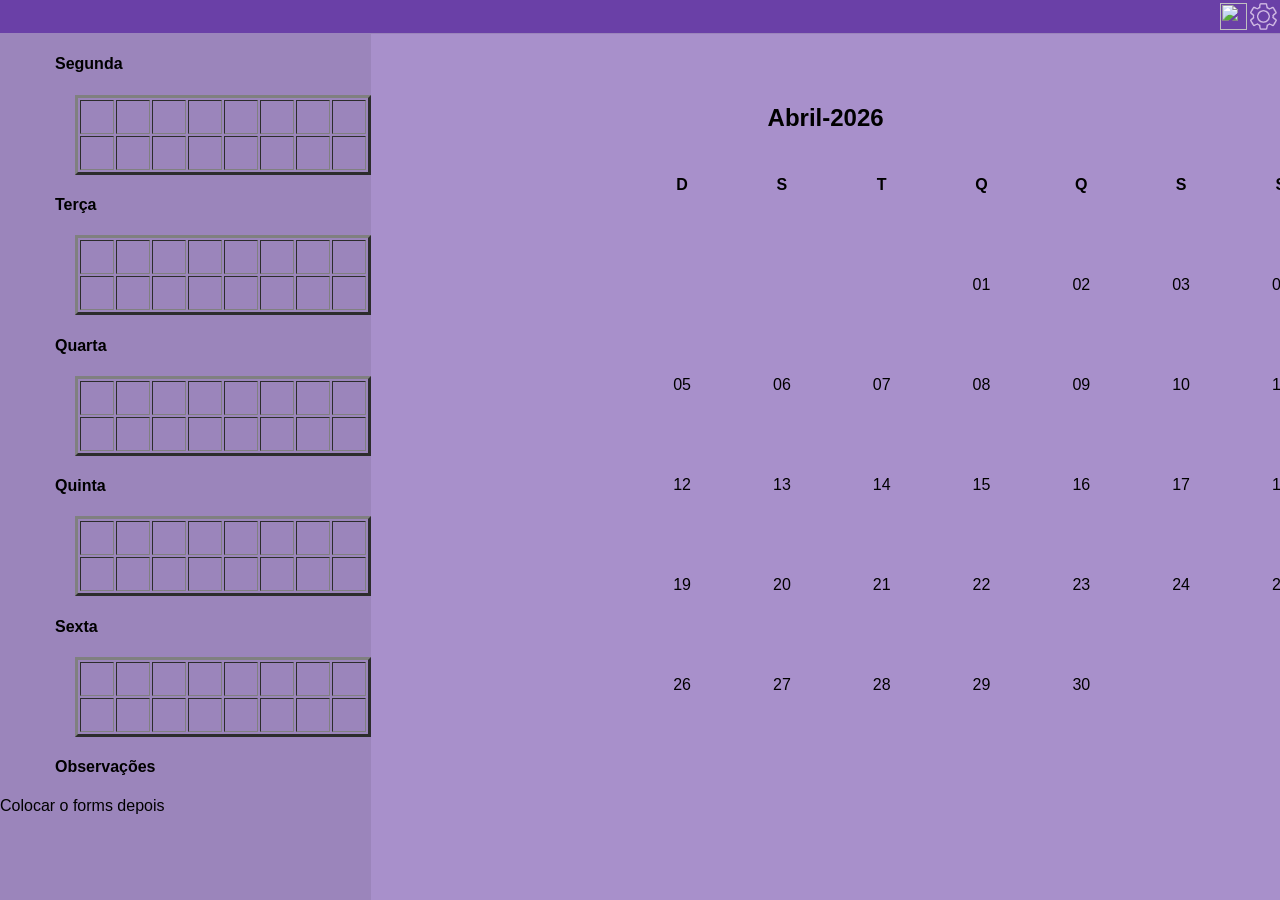
==== agenda.html @ 0a380ef1 "atualização css da navbar de agenda" ====
<html>
    <head>
       <link rel="stylesheet" href="style.css">
    </head>
    <body class="body-agenda">
        <header>
            <nav class="navbar-agenda">
                <ul class="lista-navbar">
                    <li class="lista-navbar"><a href="index.html"><img src="pngs/Casa-pagina-inicial.png" class="pg-inicial" ></a></li>
                    <li class="lista-navbar"><a href=""><img src="pngs/configurações.png" class="configurações" ></a></li>
                </ul>
            </nav>
        </header>
        <main>
            <section class="dias-semana">
                <h4 class="titulo-dia-semana">Segunda</h4>
                <table border="3" class="tabela-dias-semana">
                    <tr>
                        <td></td>
                        <td></td>
                        <td></td>
                        <td></td>
                        <td></td>
                        <td></td>
                        <td></td>
                        <td></td>
                    </tr>
                    <tr>
                        <td></td>
                        <td></td>
                        <td></td>
                        <td></td>
                        <td></td>
                        <td></td>
                        <td></td>
                        <td></td>
                    </tr>
                </table>
                <h4 class="titulo-dia-semana">Terça</h4>
                <table border="3" class="tabela-dias-semana">
                    <tr>
                        <td></td>
                        <td></td>
                        <td></td>
                        <td></td>
                        <td></td>
                        <td></td>
                        <td></td>
                        <td></td>
                    </tr>
                    <tr>
                        <td></td>
                        <td></td>
                        <td></td>
                        <td></td>
                        <td></td>
                        <td></td>
                        <td></td>
                        <td></td>
                    </tr>
                </table>
                <h4 class="titulo-dia-semana">Quarta</h4>
                <table border="3" class="tabela-dias-semana">
                    <tr>
                        <td></td>
                        <td></td>
                        <td></td>
                        <td></td>
                        <td></td>
                        <td></td>
                        <td></td>
                        <td></td>
                    </tr>
                    <tr>
                        <td></td>
                        <td></td>
                        <td></td>
                        <td></td>
                        <td></td>
                        <td></td>
                        <td></td>
                        <td></td>
                    </tr>
                </table>
                <h4 class="titulo-dia-semana">Quinta</h4>
                <table border="3" class="tabela-dias-semana">
                    <tr>
                        <td></td>
                        <td></td>
                        <td></td>
                        <td></td>
                        <td></td>
                        <td></td>
                        <td></td>
                        <td></td>
                    </tr>
                    <tr>
                        <td></td>
                        <td></td>
                        <td></td>
                        <td></td>
                        <td></td>
                        <td></td>
                        <td></td>
                        <td></td>
                    </tr>
                </table>
                <h4 class="titulo-dia-semana">Sexta</h4>
                <table border="3" class="tabela-dias-semana">
                    <tr>
                        <td></td>
                        <td></td>
                        <td></td>
                        <td></td>
                        <td></td>
                        <td></td>
                        <td></td>
                        <td></td>
                    </tr>
                    <tr>
                        <td></td>
                        <td></td>
                        <td></td>
                        <td></td>
                        <td></td>
                        <td></td>
                        <td></td>
                        <td></td>
                    </tr>
                </table>
                <h4 class="titulo-dia-semana">Observações</h4>
                <p>Colocar o forms depois</p>
            </section>
            <section class="calendario">
                <div class="mes-ano-calendario">
                    <h1>Abril-2026</h1>
                </div>
                <table class="tabela-calendario">
                    <tr>
                        <th class="coluna-calendario">D</th>
                        <th class="coluna-calendario">S</th>
                        <th class="coluna-calendario">T</th>
                        <th class="coluna-calendario">Q</th>
                        <th class="coluna-calendario">Q</th>
                        <th class="coluna-calendario">S</th>
                        <th class="coluna-calendario">S</th>
                    </tr>
                    <tr>
                        <td class="coluna-calendario"></td>
                        <td class="coluna-calendario"></td>
                        <td class="coluna-calendario"></td>
                        <td class="coluna-calendario">01</td>
                        <td class="coluna-calendario">02</td>
                        <td class="coluna-calendario">03</td>
                        <td class="coluna-calendario">04</td>
                    </tr>
                    <tr>
                        <td class="coluna-calendario">05</td>
                        <td class="coluna-calendario">06</td>
                        <td class="coluna-calendario">07</td>
                        <td class="coluna-calendario">08</td>
                        <td class="coluna-calendario">09</td>
                        <td class="coluna-calendario">10</td>
                        <td class="coluna-calendario">11</td>
                    </tr>
                    <tr>
                        <td class="coluna-calendario">12</td>
                        <td class="coluna-calendario">13</td>
                        <td class="coluna-calendario">14</td>
                        <td class="coluna-calendario">15</td>
                        <td class="coluna-calendario">16</td>
                        <td class="coluna-calendario">17</td>
                        <td class="coluna-calendario">18</td>
                    </tr>
                    <tr>
                        <td class="coluna-calendario">19</td>
                        <td class="coluna-calendario">20</td>
                        <td class="coluna-calendario">21</td>
                        <td class="coluna-calendario">22</td>
                        <td class="coluna-calendario">23</td>
                        <td class="coluna-calendario">24</td>
                        <td class="coluna-calendario">25</td>
                    </tr>
                    <tr>
                        <td class="coluna-calendario">26</td>
                        <td class="coluna-calendario">27</td>
                        <td class="coluna-calendario">28</td>
                        <td class="coluna-calendario">29</td>
                        <td class="coluna-calendario">30</td>
                        <td class="coluna-calendario"></td>
                        <td class="coluna-calendario"></td>
                    </tr>
                </table>

            </section>

        </main>
    </body>
</html>
---- style.css ----
.agenda{
    padding-top: 90px;
}
.agenda{
    padding-left: 90px;
}
.topo{
    padding-right: 40px;
}
.metodos{
    padding-top: 30px;   
}

body {
  margin: 0;
  padding: 0;
  font-family: Arial, sans-serif;
  background-color: #9df8bbee; 
}

  .carrossel-container {
    position: relative;
    width: 100%;
    max-width: 100%; 
    margin: 0 auto 30px auto; 
    overflow: hidden;
  }
  
  .carrossel-track {
    display: flex;
    overflow-x: auto;
    scroll-snap-type: x mandatory;
    scroll-behavior: smooth;
    scrollbar-width: none; 
  }
  
  .carrossel-track::-webkit-scrollbar {
    display: none;
  }
  
  .slide {
    flex: 0 0 100%;
    scroll-snap-align: start;
  }
  
  .slide img {
    width: 100%;
    height: auto;
    display: block;
    object-fit: cover;
  }
  
  .carrossel-nav {
    display: flex;
    justify-content: center;
    gap: 12px;
    position: absolute;
    bottom: 20px;
    width: 100%;
    z-index: 10;
  }
  
  .carrossel-nav a {
    display: flex;
    align-items: center;
    justify-content: center;
    width: 32px;
    height: 32px;
    background-color: rgba(0, 0, 0, 0.6);
    color: #ffffff81;
    text-decoration: none;
    font-size: 14px;
    font-weight: bold;
    border-radius: 50%;
    transition: background-color 0.2s ease, transform 0.2s ease;
  }
  
  .carrossel-nav a:hover {
    background-color: #d300f3; 
    transform: scale(1.1);
  }
  
  .conteudo-principal {
    display: flex;
    width: 100%;
    justify-content: space-between;
    align-items: flex-start;
    padding: 0 20px;
    box-sizing: border-box;
  }
  
  
  .metodos {
    width: 35%;
    display: flex;
    flex-direction: column;
    gap: 15px;
  }
  
  .metodos img {
    width: 100%;
    height: auto;
  }
  
  footer {
    display: flex;
    justify-content: space-between;
    padding: 20px;
    background-color: #5d9b6765;
    margin-top: 50px;
  }

.banner{
    width: 100%;
    text-align: center;
}

.banner img{
    width: 100%;
    height: auto;
    display: block;
}

.canais{
    text-align: center;
    position: relative;
    top: -250px;
}

.cienex{
    text-align: center;
    position: relative;
    top: -750px;
}

.cienex .bio{
    display: flex;
    justify-content: flex-start;
    position: relative;
    top: -400px;
}

.cienex .infbio{
    padding-left: 280px;
    position: relative;
    top: -580px;
}

.cienex .mat{
    right: 30px;
    display: flex;
    justify-content: flex-start;
    position: relative;
    top: -1860px;
}

.cienex .infmat{
    padding-left: 280px;
    position: relative;
    top: -2030px;
}

.cienex .fis{
    display: flex;
    justify-content: flex-end;
    position: relative;
    top: -940px;
}

.cienex .inffis{
    padding-left: 880px;
    position: relative;
    top: -1120px;
}

.cienex .qui{
    display: flex;
    justify-content: flex-end;
    position: relative;
    top: -1300px;
}

.cienex .infqui{
    padding-left: 880px;
    position: relative;
    top: -1480px;
}

.ciehum{
    text-align: center;
    position: relative;
    top: -2900px;
}

.ciehum .hist{
    display: flex;
    justify-content: flex-start;
    position: relative;
    top: -400px;
}

.ciehum .infhist{
    padding-left: 280px;
    position: relative;
    top: -580px;
}

.ciehum .geo{
    right: 30px;
    display: flex;
    justify-content: flex-start;
    position: relative;
    top: -760px;
}

.ciehum .infgeo{
    padding-left: 280px;
    position: relative;
    top: -950px;
}

.ciehum .filo{
    display: flex;
    justify-content: flex-end;
    position: relative;
    top: -1465px;
}

.ciehum .inffilo{
    padding-left: 880px;
    position: relative;
    top: -1660px;
}

.ciehum .socio{
    display: flex;
    justify-content: flex-end;
    position: relative;
    top: -1840px;
}

.ciehum .infsocio{
    padding-left: 880px;
    position: relative;
    top: -2030px;
}

.body-agenda {
    background-color: #9b85bb;
}
.navbar-agenda {
    background-color: #6a40a7;

}

.lista-navbar {
    list-style-type: none;
    margin: 0;
    padding: 1.5;
    display: flex;
    justify-content: flex-end;
}

.lista-navbar img {
    width: 27px;
    height: 27px;
    object-fit: cover;
    display: block;
}

.dias-semana {
    background-color: #9b85bb;
    position: absolute;
    left: 0%;
    top: 3.8%;
    width: 29%;
    height: 96.1%;
    
}

.calendario {
    background-color: #a890cb;
    position: absolute;
    left: 29%;
    top: 3.8%;
    width: 71%;
    height: 96.2%;
}

table {
    empty-cells: show;
    border-collapse: separate;

}

td {
    padding: 16px;
}

.tabela-calendario {
    position: absolute;
    left: 260px;
    top: 100px;
    width: 30.5%;
   
}

.coluna-calendario {
    padding: 40px;
}

.mes-ano-calendario {
    display: flex;
    margin: auto;
    justify-content: center;
    position: relative;
    top: 50px;
}

.tabela-dias-semana {
    position: relative;
    left: 75px;
}

.titulo-dia-semana {
    position: relative;
    left: 55px;
}
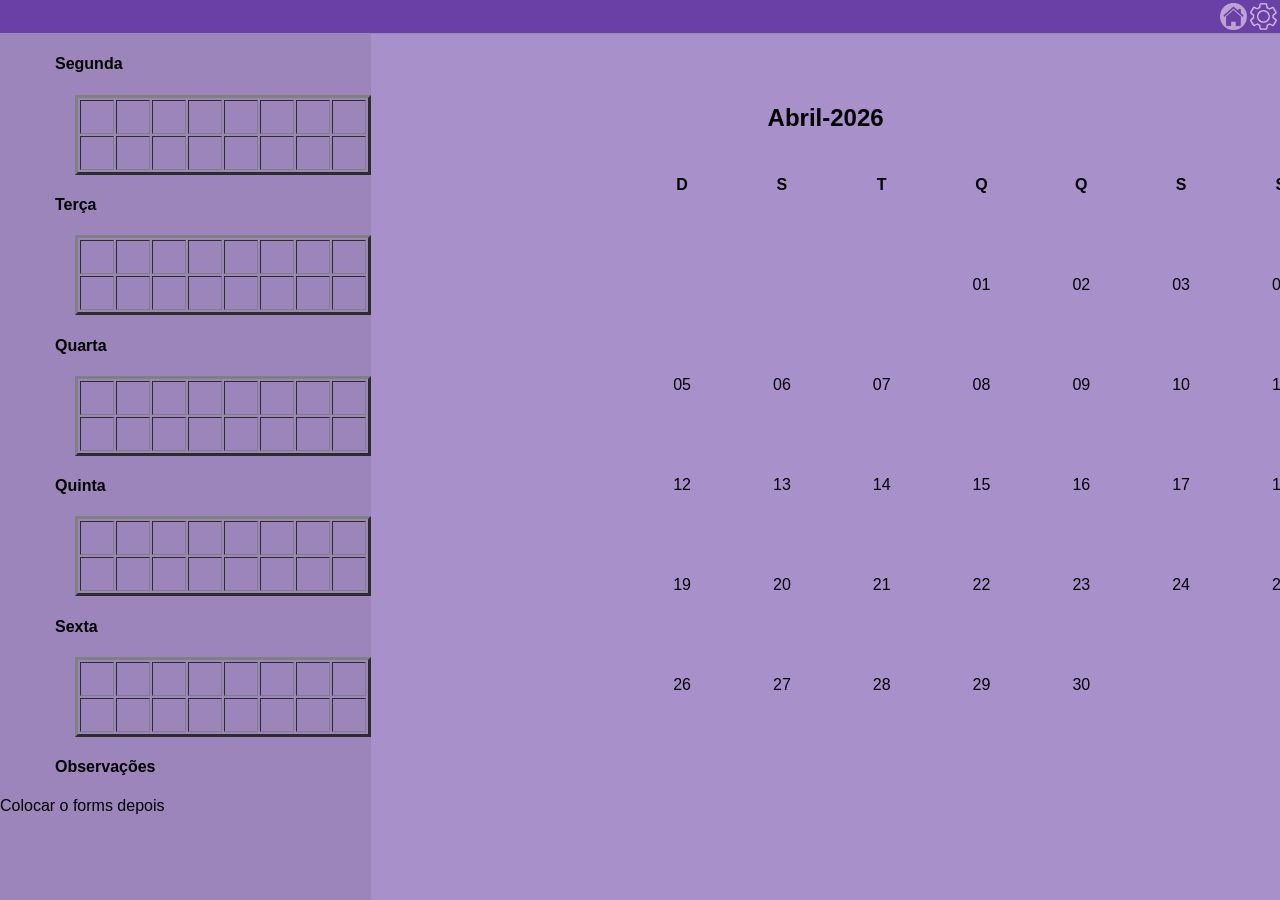
==== commit 042b33f9: "corrigindo bug na imagem home em agenda.html" ====
--- a/agenda.html
+++ b/agenda.html
@@ -6,7 +6,7 @@
         <header>
             <nav class="navbar-agenda">
                 <ul class="lista-navbar">
-                    <li class="lista-navbar"><a href="index.html"><img src="pngs/Casa-pagina-inicial.png" class="pg-inicial" ></a></li>
+                    <li class="lista-navbar"><a href="index.html"><img src="pngs/home.png" class="pg-inicial" ></a></li>
                     <li class="lista-navbar"><a href=""><img src="pngs/configurações.png" class="configurações" ></a></li>
                 </ul>
             </nav>
--- a/style.css
+++ b/style.css
@@ -8,7 +8,18 @@
     padding-right: 40px;
 }
 .metodos{
-    padding-top: 30px;   
+    display: flex;
+    flex-direction: column;
+    align-items: center; 
+    gap: 20px;
+    padding-top: 30px;  
+    padding-right: 150px;
+}
+
+.metodos img {
+    width: 60px;
+    height: auto;
+    
 }
 
 body {
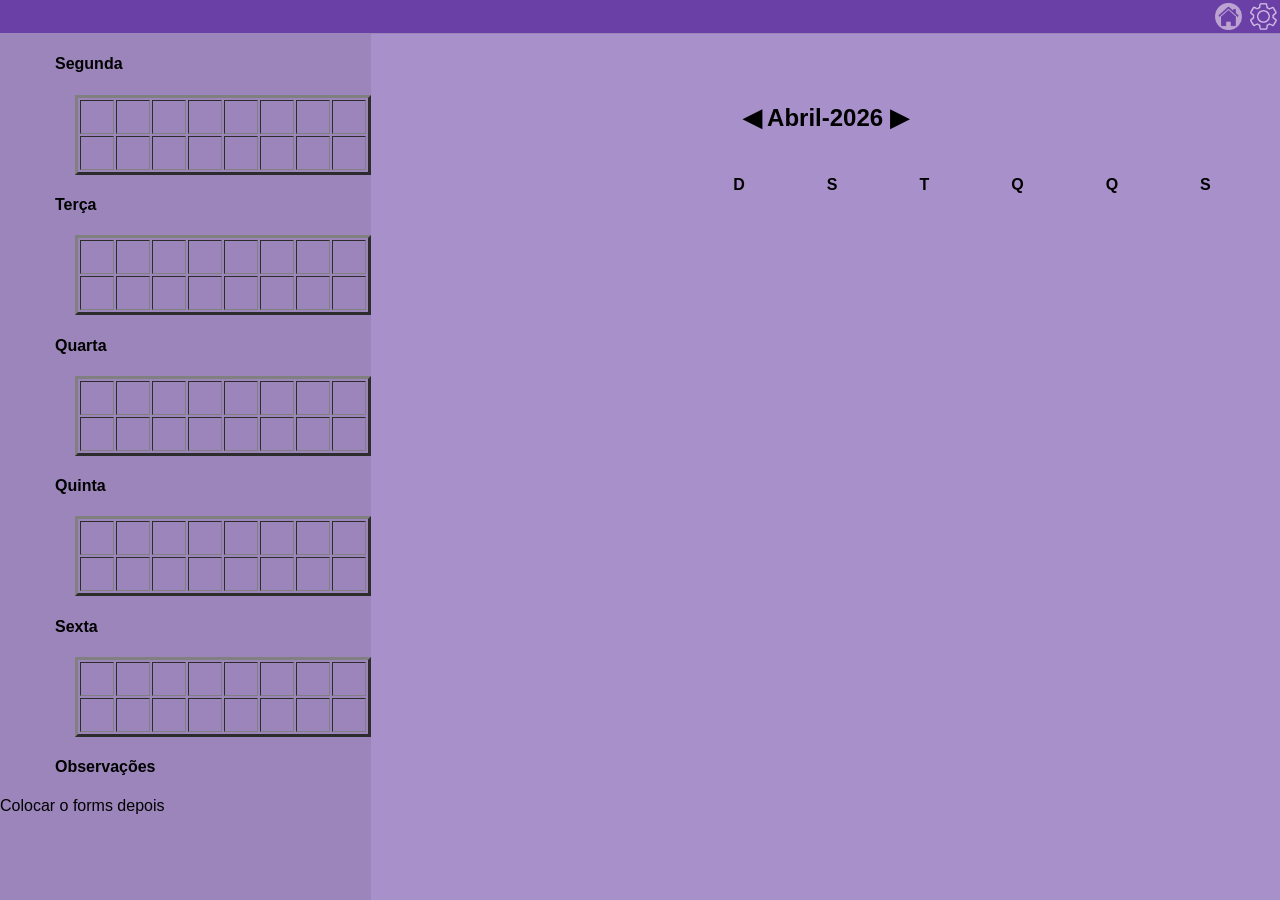
==== commit 7fcab135: "feat: adiciona lógica para preencher os dias na tabela do calendário" ====
--- a/agenda.html
+++ b/agenda.html
@@ -7,7 +7,7 @@
             <nav class="navbar-agenda">
                 <ul class="lista-navbar">
                     <li class="lista-navbar"><a href="index.html"><img src="pngs/home.png" class="pg-inicial" ></a></li>
-                    <li class="lista-navbar"><a href=""><img src="pngs/configurações.png" class="configurações" ></a></li>
+                    <li class="lista-navbar"><a href=""><img src="pngs/configuracoes.png" class="configurações" ></a></li>
                 </ul>
             </nav>
         </header>
@@ -133,7 +133,7 @@
             </section>
             <section class="calendario">
                 <div class="mes-ano-calendario">
-                    <h1>Abril-2026</h1>
+                    <h1>◀  Abril-2026  ▶</h1>
                 </div>
                 <table class="tabela-calendario">
                     <tr>
@@ -149,49 +149,49 @@
                         <td class="coluna-calendario"></td>
                         <td class="coluna-calendario"></td>
                         <td class="coluna-calendario"></td>
-                        <td class="coluna-calendario">01</td>
-                        <td class="coluna-calendario">02</td>
-                        <td class="coluna-calendario">03</td>
-                        <td class="coluna-calendario">04</td>
+                        <td class="coluna-calendario"></td>
+                        <td class="coluna-calendario"></td>
+                        <td class="coluna-calendario"></td>
+                        <td class="coluna-calendario"></td>
                     </tr>
                     <tr>
-                        <td class="coluna-calendario">05</td>
-                        <td class="coluna-calendario">06</td>
-                        <td class="coluna-calendario">07</td>
-                        <td class="coluna-calendario">08</td>
-                        <td class="coluna-calendario">09</td>
-                        <td class="coluna-calendario">10</td>
-                        <td class="coluna-calendario">11</td>
+                        <td class="coluna-calendario"></td>
+                        <td class="coluna-calendario"></td>
+                        <td class="coluna-calendario"></td>
+                        <td class="coluna-calendario"></td>
+                        <td class="coluna-calendario"></td>
+                        <td class="coluna-calendario"></td>
+                        <td class="coluna-calendario"></td>
                     </tr>
                     <tr>
-                        <td class="coluna-calendario">12</td>
-                        <td class="coluna-calendario">13</td>
-                        <td class="coluna-calendario">14</td>
-                        <td class="coluna-calendario">15</td>
-                        <td class="coluna-calendario">16</td>
-                        <td class="coluna-calendario">17</td>
-                        <td class="coluna-calendario">18</td>
+                        <td class="coluna-calendario"></td>
+                        <td class="coluna-calendario"></td>
+                        <td class="coluna-calendario"></td>
+                        <td class="coluna-calendario"></td>
+                        <td class="coluna-calendario"></td>
+                        <td class="coluna-calendario"></td>
+                        <td class="coluna-calendario"></td>
                     </tr>
                     <tr>
-                        <td class="coluna-calendario">19</td>
-                        <td class="coluna-calendario">20</td>
-                        <td class="coluna-calendario">21</td>
-                        <td class="coluna-calendario">22</td>
-                        <td class="coluna-calendario">23</td>
-                        <td class="coluna-calendario">24</td>
-                        <td class="coluna-calendario">25</td>
+                        <td class="coluna-calendario"></td>
+                        <td class="coluna-calendario"></td>
+                        <td class="coluna-calendario"></td>
+                        <td class="coluna-calendario"></td>
+                        <td class="coluna-calendario"></td>
+                        <td class="coluna-calendario"></td>
+                        <td class="coluna-calendario"></td>
                     </tr>
                     <tr>
-                        <td class="coluna-calendario">26</td>
-                        <td class="coluna-calendario">27</td>
-                        <td class="coluna-calendario">28</td>
-                        <td class="coluna-calendario">29</td>
-                        <td class="coluna-calendario">30</td>
+                        <td class="coluna-calendario"></td>
+                        <td class="coluna-calendario"></td>
+                        <td class="coluna-calendario"></td>
+                        <td class="coluna-calendario"></td>
+                        <td class="coluna-calendario"></td>
                         <td class="coluna-calendario"></td>
                         <td class="coluna-calendario"></td>
                     </tr>
                 </table>
-
+                <script src="js/calendario.js"></script>
             </section>
 
         </main>
--- a/style.css
+++ b/style.css
@@ -1,3 +1,6 @@
+
+/*inicio*/
+
 .agenda{
     padding-top: 90px;
 }
@@ -132,6 +135,8 @@
     display: block;
 }
 
+/*CANAIS*/
+
 .canais{
     text-align: center;
     position: relative;
@@ -255,6 +260,8 @@
     position: relative;
     top: -2030px;
 }
+
+/*AGENDA*/
 
 .body-agenda {
     background-color: #9b85bb;
@@ -270,6 +277,7 @@
     padding: 1.5;
     display: flex;
     justify-content: flex-end;
+    gap: 5px;
 }
 
 .lista-navbar img {
@@ -310,7 +318,7 @@
 
 .tabela-calendario {
     position: absolute;
-    left: 260px;
+    left: 320px;
     top: 100px;
     width: 30.5%;
    
@@ -337,3 +345,61 @@
     position: relative;
     left: 55px;
 }
+
+/*Dicas e metodos*/
+
+/**{
+    margin:0;
+    padding:0;
+    box-sizing:border-box;
+}
+
+body{
+    background:#edf8dc;
+    font-family:Arial, Helvetica, sans-serif;
+}
+
+
+section:first-of-type img{
+    width:100%;
+    display:block;
+}
+
+section:nth-of-type(2){
+    display:flex;
+    justify-content:center;
+    margin:25px 0 40px;
+}
+
+section:nth-of-type(2) img{
+    width:500px;
+}
+
+main{
+    width:90%;
+    margin:auto;
+}
+
+main section{
+    display:grid;
+    grid-template-columns:repeat(2,1fr);
+    gap:60px 50px;
+}
+
+article{
+    display:flex;
+    flex-direction:column;
+}
+
+article img{
+    width:290px;
+    margin-bottom:18px;
+}
+
+article p{
+    font-size:20px;
+    line-height:34px;
+    text-align:justify;
+    color:#222;
+}
+    */
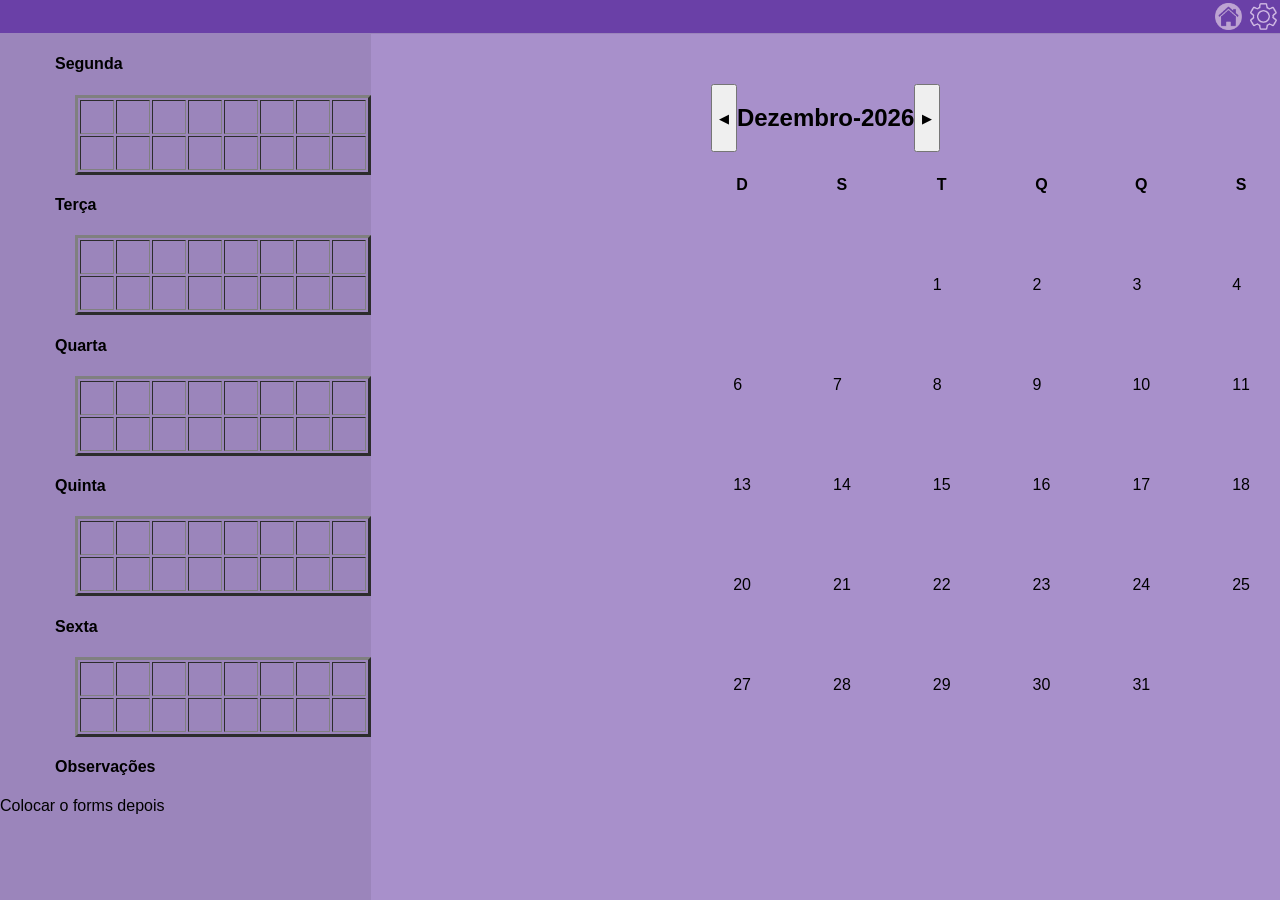
==== commit ec461a64: "feat: implementa calendário com navegação entre os meses" ====
--- a/agenda.html
+++ b/agenda.html
@@ -133,7 +133,9 @@
             </section>
             <section class="calendario">
                 <div class="mes-ano-calendario">
-                    <h1>◀  Abril-2026  ▶</h1>
+                    <button id="anterior" type="button">◀</button>
+                    <h1 id="titulo-calendario">Julho-2026</h1>
+                    <button id="proximo" type="button">▶</button>
                 </div>
                 <table class="tabela-calendario">
                     <tr>
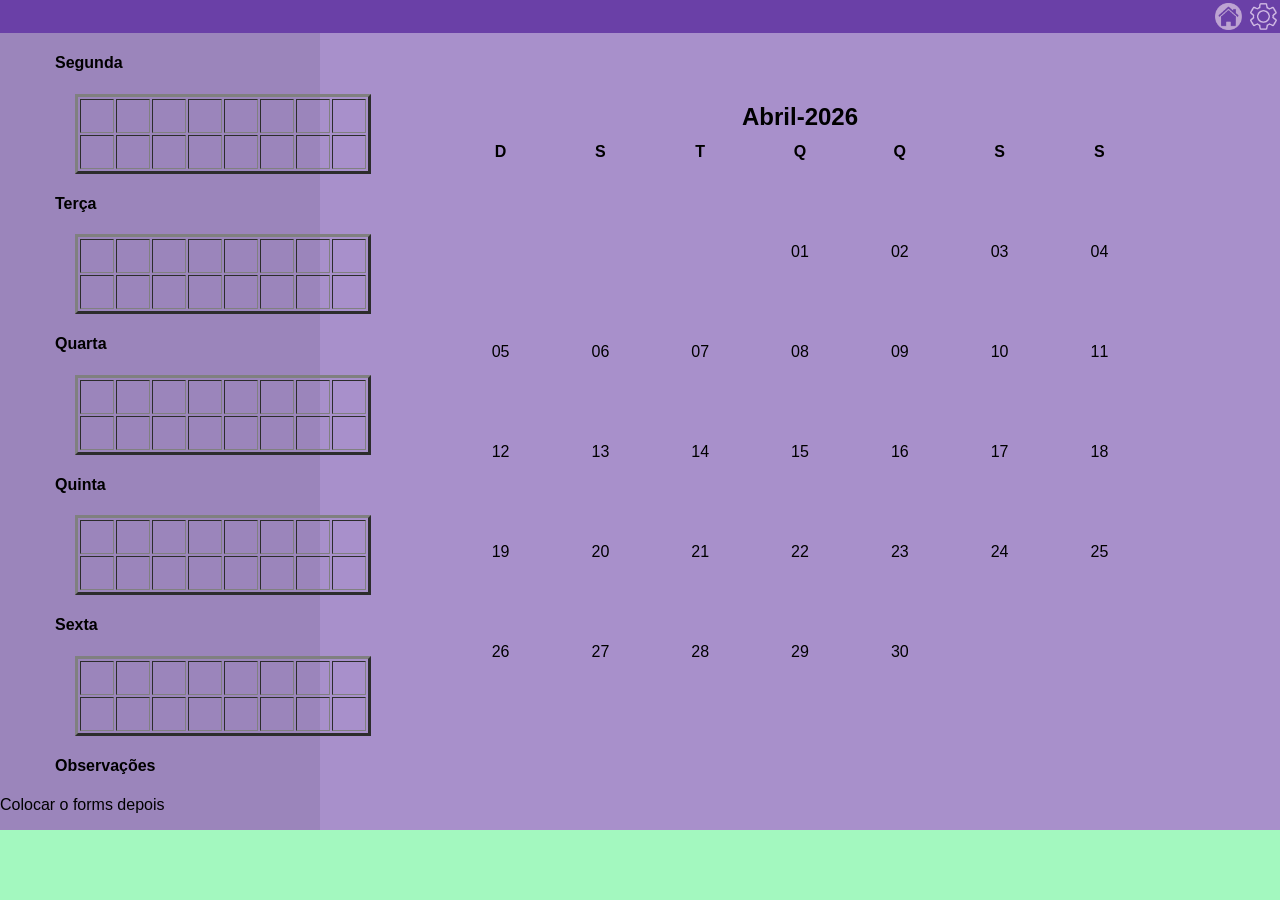
==== commit 49590db4: "atualização de html e css de agenda" ====
--- a/agenda.html
+++ b/agenda.html
@@ -11,8 +11,8 @@
                 </ul>
             </nav>
         </header>
-        <main>
-            <section class="dias-semana">
+        <main class="main-agenda">
+            <aside class="dias-semana">
                 <h4 class="titulo-dia-semana">Segunda</h4>
                 <table border="3" class="tabela-dias-semana">
                     <tr>
@@ -130,12 +130,10 @@
                 </table>
                 <h4 class="titulo-dia-semana">Observações</h4>
                 <p>Colocar o forms depois</p>
-            </section>
+            </aside>
             <section class="calendario">
                 <div class="mes-ano-calendario">
-                    <button id="anterior" type="button">◀</button>
-                    <h1 id="titulo-calendario">Julho-2026</h1>
-                    <button id="proximo" type="button">▶</button>
+                    <h1>Abril-2026</h1>
                 </div>
                 <table class="tabela-calendario">
                     <tr>
@@ -151,49 +149,49 @@
                         <td class="coluna-calendario"></td>
                         <td class="coluna-calendario"></td>
                         <td class="coluna-calendario"></td>
-                        <td class="coluna-calendario"></td>
-                        <td class="coluna-calendario"></td>
-                        <td class="coluna-calendario"></td>
-                        <td class="coluna-calendario"></td>
+                        <td class="coluna-calendario">01</td>
+                        <td class="coluna-calendario">02</td>
+                        <td class="coluna-calendario">03</td>
+                        <td class="coluna-calendario">04</td>
                     </tr>
                     <tr>
-                        <td class="coluna-calendario"></td>
-                        <td class="coluna-calendario"></td>
-                        <td class="coluna-calendario"></td>
-                        <td class="coluna-calendario"></td>
-                        <td class="coluna-calendario"></td>
-                        <td class="coluna-calendario"></td>
-                        <td class="coluna-calendario"></td>
+                        <td class="coluna-calendario">05</td>
+                        <td class="coluna-calendario">06</td>
+                        <td class="coluna-calendario">07</td>
+                        <td class="coluna-calendario">08</td>
+                        <td class="coluna-calendario">09</td>
+                        <td class="coluna-calendario">10</td>
+                        <td class="coluna-calendario">11</td>
                     </tr>
                     <tr>
-                        <td class="coluna-calendario"></td>
-                        <td class="coluna-calendario"></td>
-                        <td class="coluna-calendario"></td>
-                        <td class="coluna-calendario"></td>
-                        <td class="coluna-calendario"></td>
-                        <td class="coluna-calendario"></td>
-                        <td class="coluna-calendario"></td>
+                        <td class="coluna-calendario">12</td>
+                        <td class="coluna-calendario">13</td>
+                        <td class="coluna-calendario">14</td>
+                        <td class="coluna-calendario">15</td>
+                        <td class="coluna-calendario">16</td>
+                        <td class="coluna-calendario">17</td>
+                        <td class="coluna-calendario">18</td>
                     </tr>
                     <tr>
-                        <td class="coluna-calendario"></td>
-                        <td class="coluna-calendario"></td>
-                        <td class="coluna-calendario"></td>
-                        <td class="coluna-calendario"></td>
-                        <td class="coluna-calendario"></td>
-                        <td class="coluna-calendario"></td>
-                        <td class="coluna-calendario"></td>
+                        <td class="coluna-calendario">19</td>
+                        <td class="coluna-calendario">20</td>
+                        <td class="coluna-calendario">21</td>
+                        <td class="coluna-calendario">22</td>
+                        <td class="coluna-calendario">23</td>
+                        <td class="coluna-calendario">24</td>
+                        <td class="coluna-calendario">25</td>
                     </tr>
                     <tr>
-                        <td class="coluna-calendario"></td>
-                        <td class="coluna-calendario"></td>
-                        <td class="coluna-calendario"></td>
-                        <td class="coluna-calendario"></td>
-                        <td class="coluna-calendario"></td>
+                        <td class="coluna-calendario">26</td>
+                        <td class="coluna-calendario">27</td>
+                        <td class="coluna-calendario">28</td>
+                        <td class="coluna-calendario">29</td>
+                        <td class="coluna-calendario">30</td>
                         <td class="coluna-calendario"></td>
                         <td class="coluna-calendario"></td>
                     </tr>
                 </table>
-                <script src="js/calendario.js"></script>
+
             </section>
 
         </main>
--- a/style.css
+++ b/style.css
@@ -264,7 +264,9 @@
 /*AGENDA*/
 
 .body-agenda {
+    /*
     background-color: #9b85bb;
+    */
 }
 .navbar-agenda {
     background-color: #6a40a7;
@@ -287,23 +289,24 @@
     display: block;
 }
 
+.main-agenda {
+    display: flex;
+    flex-direction: row;
+}
+
+
+
 .dias-semana {
     background-color: #9b85bb;
-    position: absolute;
-    left: 0%;
-    top: 3.8%;
-    width: 29%;
-    height: 96.1%;
+    width: 25%;
+    
     
 }
 
 .calendario {
     background-color: #a890cb;
-    position: absolute;
-    left: 29%;
-    top: 3.8%;
-    width: 71%;
-    height: 96.2%;
+    width: 75%;
+ 
 }
 
 table {
@@ -317,10 +320,9 @@
 }
 
 .tabela-calendario {
-    position: absolute;
-    left: 320px;
-    top: 100px;
-    width: 30.5%;
+    display: flex;
+    justify-content: center;
+ 
    
 }
 
@@ -347,8 +349,8 @@
 }
 
 /*Dicas e metodos*/
-
-/**{
+/*
+*{
     margin:0;
     padding:0;
     box-sizing:border-box;
@@ -402,4 +404,5 @@
     text-align:justify;
     color:#222;
 }
-    */+
+*/
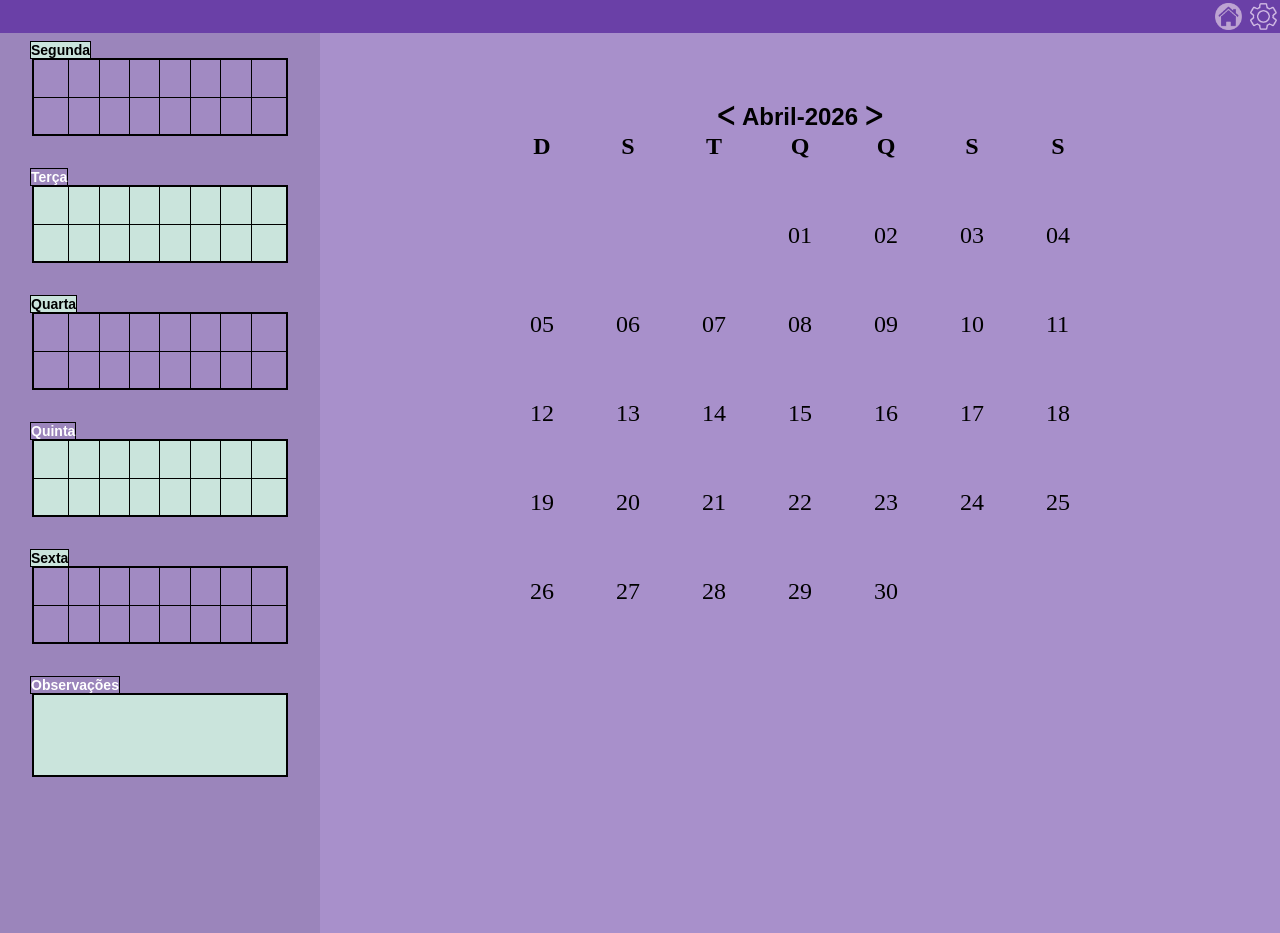
==== commit d6e00340: "atualização html e css de agenda" ====
--- a/agenda.html
+++ b/agenda.html
@@ -13,127 +13,141 @@
         </header>
         <main class="main-agenda">
             <aside class="dias-semana">
-                <h4 class="titulo-dia-semana">Segunda</h4>
-                <table border="3" class="tabela-dias-semana">
-                    <tr>
-                        <td></td>
-                        <td></td>
-                        <td></td>
-                        <td></td>
-                        <td></td>
-                        <td></td>
-                        <td></td>
-                        <td></td>
-                    </tr>
-                    <tr>
-                        <td></td>
-                        <td></td>
-                        <td></td>
-                        <td></td>
-                        <td></td>
-                        <td></td>
-                        <td></td>
-                        <td></td>
-                    </tr>
-                </table>
-                <h4 class="titulo-dia-semana">Terça</h4>
-                <table border="3" class="tabela-dias-semana">
-                    <tr>
-                        <td></td>
-                        <td></td>
-                        <td></td>
-                        <td></td>
-                        <td></td>
-                        <td></td>
-                        <td></td>
-                        <td></td>
-                    </tr>
-                    <tr>
-                        <td></td>
-                        <td></td>
-                        <td></td>
-                        <td></td>
-                        <td></td>
-                        <td></td>
-                        <td></td>
-                        <td></td>
-                    </tr>
-                </table>
-                <h4 class="titulo-dia-semana">Quarta</h4>
-                <table border="3" class="tabela-dias-semana">
-                    <tr>
-                        <td></td>
-                        <td></td>
-                        <td></td>
-                        <td></td>
-                        <td></td>
-                        <td></td>
-                        <td></td>
-                        <td></td>
-                    </tr>
-                    <tr>
-                        <td></td>
-                        <td></td>
-                        <td></td>
-                        <td></td>
-                        <td></td>
-                        <td></td>
-                        <td></td>
-                        <td></td>
-                    </tr>
-                </table>
-                <h4 class="titulo-dia-semana">Quinta</h4>
-                <table border="3" class="tabela-dias-semana">
-                    <tr>
-                        <td></td>
-                        <td></td>
-                        <td></td>
-                        <td></td>
-                        <td></td>
-                        <td></td>
-                        <td></td>
-                        <td></td>
-                    </tr>
-                    <tr>
-                        <td></td>
-                        <td></td>
-                        <td></td>
-                        <td></td>
-                        <td></td>
-                        <td></td>
-                        <td></td>
-                        <td></td>
-                    </tr>
-                </table>
-                <h4 class="titulo-dia-semana">Sexta</h4>
-                <table border="3" class="tabela-dias-semana">
-                    <tr>
-                        <td></td>
-                        <td></td>
-                        <td></td>
-                        <td></td>
-                        <td></td>
-                        <td></td>
-                        <td></td>
-                        <td></td>
-                    </tr>
-                    <tr>
-                        <td></td>
-                        <td></td>
-                        <td></td>
-                        <td></td>
-                        <td></td>
-                        <td></td>
-                        <td></td>
-                        <td></td>
-                    </tr>
-                </table>
-                <h4 class="titulo-dia-semana">Observações</h4>
-                <p>Colocar o forms depois</p>
+                <div class="container-tabela">
+                    <div class="dia">
+                        <h4 class="titulo-dia-semana">Segunda</h4>
+                        <table class="tabela-dias-semana">
+                            <tr>
+                                <td></td>
+                                <td></td>
+                                <td></td>
+                                <td></td>
+                                <td></td>
+                                <td></td>
+                                <td></td>
+                                <td></td>
+                            </tr>
+                            <tr>
+                                <td></td>
+                                <td></td>
+                                <td></td>
+                                <td></td>
+                                <td></td>
+                                <td></td>
+                                <td></td>
+                                <td></td>
+                            </tr>
+                        </table>
+                    </div>
+                    <div class="dia">
+                        <h4 class="titulo-dia-semana">Terça</h4>
+                        <table class="tabela-dias-semana">
+                            <tr>
+                                <td></td>
+                                <td></td>
+                                <td></td>
+                                <td></td>
+                                <td></td>
+                                <td></td>
+                                <td></td>
+                                <td></td>
+                            </tr>
+                            <tr>
+                                <td></td>
+                                <td></td>
+                                <td></td>
+                                <td></td>
+                                <td></td>
+                                <td></td>
+                                <td></td>
+                                <td></td>
+                            </tr>
+                        </table>
+                    </div>
+                    <div class="dia">
+                        <h4 class="titulo-dia-semana">Quarta</h4>
+                        <table  class="tabela-dias-semana">
+                            <tr>
+                                <td></td>
+                                <td></td>
+                                <td></td>
+                                <td></td>
+                                <td></td>
+                                <td></td>
+                                <td></td>
+                                <td></td>
+                            </tr>
+                            <tr>
+                                <td></td>
+                                <td></td>
+                                <td></td>
+                                <td></td>
+                                <td></td>
+                                <td></td>
+                                <td></td>
+                                <td></td>
+                            </tr>
+                        </table>
+                    </div>
+                    <div class="dia">
+                        <h4 class="titulo-dia-semana">Quinta</h4>
+                        <table  class="tabela-dias-semana">
+                            <tr>
+                                <td></td>
+                                <td></td>
+                                <td></td>
+                                <td></td>
+                                <td></td>
+                                <td></td>
+                                <td></td>
+                                <td></td>
+                            </tr>
+                            <tr>
+                                <td></td>
+                                <td></td>
+                                <td></td>
+                                <td></td>
+                                <td></td>
+                                <td></td>
+                                <td></td>
+                                <td></td>
+                            </tr>
+                        </table>
+                    </div>
+                    <div class="dia">
+                        <h4 class="titulo-dia-semana">Sexta</h4>
+                        <table  class="tabela-dias-semana">
+                            <tr>
+                                <td></td>
+                                <td></td>
+                                <td></td>
+                                <td></td>
+                                <td></td>
+                                <td></td>
+                                <td></td>
+                                <td></td>
+                            </tr>
+                            <tr>
+                                <td></td>
+                                <td></td>
+                                <td></td>
+                                <td></td>
+                                <td></td>
+                                <td></td>
+                                <td></td>
+                                <td></td>
+                            </tr>
+                        </table>
+                    </div>
+                    <div class="dia">
+                        <h4 class="titulo-dia-semana">Observações</h4>
+                        <div class="observacoes"></div>
+                    </div>
+                </div>
             </aside>
             <section class="calendario">
                 <div class="mes-ano-calendario">
-                    <h1>Abril-2026</h1>
+                    <h1>ᐸ Abril-2026 ᐳ</h1>
                 </div>
                 <table class="tabela-calendario">
                     <tr>
--- a/style.css
+++ b/style.css
@@ -264,6 +264,9 @@
 /*AGENDA*/
 
 .body-agenda {
+    margin: 0;
+    height: 100%;
+    overflow: hidden;
     /*
     background-color: #9b85bb;
     */
@@ -292,13 +295,16 @@
 .main-agenda {
     display: flex;
     flex-direction: row;
-}
-
-
-
-.dias-semana {
+    height: 100vh;
+}
+
+
+
+.dias-semana {  
     background-color: #9b85bb;
     width: 25%;
+    height: 100%;
+    
     
     
 }
@@ -306,28 +312,22 @@
 .calendario {
     background-color: #a890cb;
     width: 75%;
+    height: 100%;
+    
  
 }
 
-table {
-    empty-cells: show;
-    border-collapse: separate;
-
-}
-
-td {
-    padding: 16px;
-}
-
 .tabela-calendario {
     display: flex;
     justify-content: center;
+    font-family: Georgia, 'Times New Roman', Times, serif;
+    font-size: x-large;
  
    
 }
 
 .coluna-calendario {
-    padding: 40px;
+    padding: 30px;
 }
 
 .mes-ano-calendario {
@@ -338,15 +338,77 @@
     top: 50px;
 }
 
+.container-tabela {
+    display: flex;
+    flex-direction: column;
+    gap: 24px;
+    width: 100%;
+
+}
+
+.dia {
+    position: relative;
+    display: flex;
+    flex-direction: column;
+    align-items: center;
+    width: 100%;
+    margin-top: 25px;
+}
+
+.titulo-dia-semana  {
+    position: absolute;
+    top: -17px;
+    left: 30;
+    z-index: 10;
+    margin: 0;
+    padding: 2px, 14px;
+    font-size: 14px;
+    border: 1px solid black;
+    
+}
+
 .tabela-dias-semana {
-    position: relative;
-    left: 75px;
-}
-
-.titulo-dia-semana {
-    position: relative;
-    left: 55px;
-}
+    width: 80%;
+    border-collapse: collapse;
+    border: 2px solid black;
+   
+}
+
+.tabela-dias-semana td {
+    height: 38px;
+    border: 1px solid black;
+}
+
+.observacoes {
+    border: 2px solid black;
+    width: 79%;
+    height: 80px;
+    background-color: #cae4dc;
+}
+
+.dia:nth-child(odd) table{
+     background-color: #a18ac2;
+}
+
+.dia:nth-child(even) table{
+    background-color: #cae4dc;
+}
+
+.dia:nth-child(odd) h4{
+    background-color: #cae4dc;
+    color: black;
+}
+
+.dia:nth-child(even) h4{
+    background-color: #9b85bb;
+    color: white;
+}
+
+
+
+
+
+
 
 /*Dicas e metodos*/
 /*
